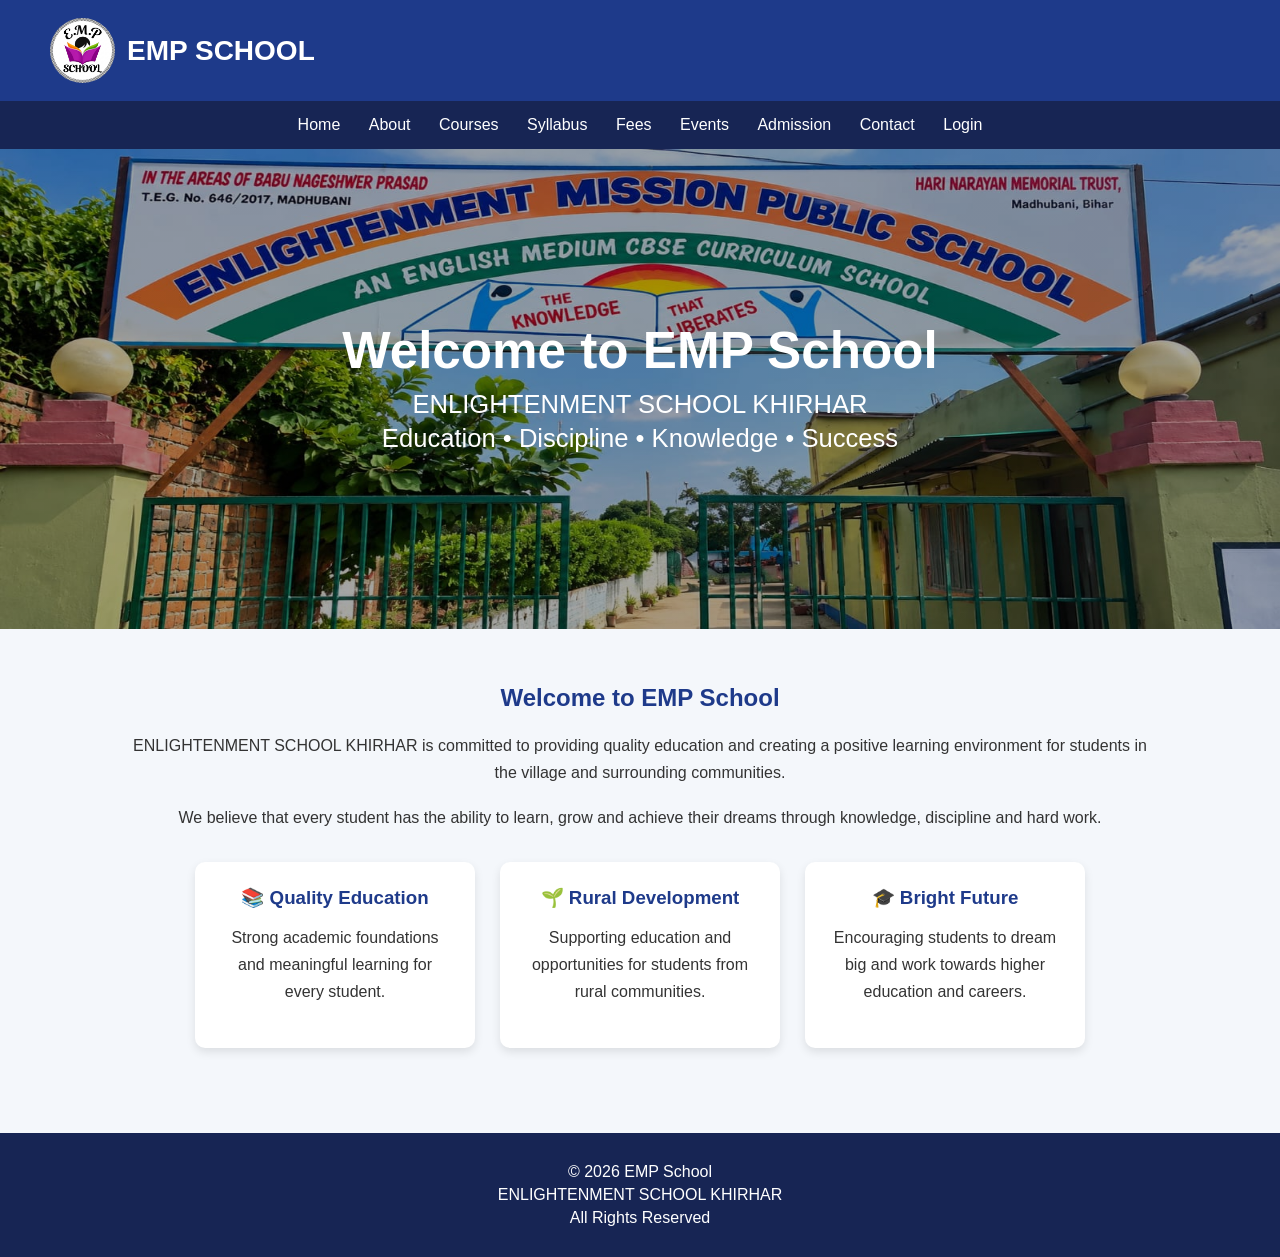
==== index.html @ 83a7d568 "Add files via upload" ====
<!DOCTYPE html>
<html>

<head>

    <title>EMP School - Home</title>

    <link rel="stylesheet" href="style.css">

</head>

<body>


<header>

    <div class="logo">
    <img src="school-logo.png" alt="EMP School Logo">
    <span>EMP SCHOOL</span>
</div>

</header>


<nav>

    <a href="index.html">Home</a>
    <a href="about.html">About</a>
    <a href="courses.html">Courses</a>
    <a href="syllabus.html">Syllabus</a>
    <a href="fees.html">Fees</a>
    <a href="events.html">Events</a>
    <a href="admission.html">Admission</a>
    <a href="contact.html">Contact</a>
    <a href="login.html">Login</a>

</nav>


<div class="banner">

    <div>

        <h1>Welcome to EMP School</h1>

        <p>
            ENLIGHTENMENT SCHOOL KHIRHAR
        </p>

        <p>
            Education • Discipline • Knowledge • Success
        </p>

    </div>

</div>


<div class="content">

    <h2>Welcome to EMP School</h2>

    <p>
        ENLIGHTENMENT SCHOOL KHIRHAR is committed to
        providing quality education and creating a positive
        learning environment for students in the village
        and surrounding communities.
    </p>

    <p>
        We believe that every student has the ability to
        learn, grow and achieve their dreams through
        knowledge, discipline and hard work.
    </p>


    <div class="cards">

        <div class="card">

            <h3>📚 Quality Education</h3>

            <p>
                Strong academic foundations and
                meaningful learning for every student.
            </p>

        </div>


        <div class="card">

            <h3>🌱 Rural Development</h3>

            <p>
                Supporting education and opportunities
                for students from rural communities.
            </p>

        </div>


        <div class="card">

            <h3>🎓 Bright Future</h3>

            <p>
                Encouraging students to dream big and
                work towards higher education and careers.
            </p>

        </div>

    </div>

</div>


<footer>

    <p>© 2026 EMP School</p>

    <p>ENLIGHTENMENT SCHOOL KHIRHAR</p>

    <p>All Rights Reserved</p>

</footer>


<script>

function updateClock() {

    document.getElementById("clock").innerHTML =
        new Date().toLocaleTimeString();

}

setInterval(updateClock, 1000);

updateClock();

</script>


</body>

</html>
---- style.css ----
* {
    margin: 0;
    padding: 0;
    box-sizing: border-box;
    font-family: Arial, sans-serif;
}

body {
    background-color: #f4f7fb;
    color: #333;
}

/* HEADER */

header {
    background-color: #1e3a8a;
    color: white;
    padding: 18px 50px;
    display: flex;
    justify-content: space-between;
    align-items: center;
}

.logo {
    display: flex;
    align-items: center;
    gap: 12px;
    font-size: 28px;
    font-weight: bold;
}

.logo img {
    width: 65px;
    height: 65px;
    border-radius: 50%;
    object-fit: cover;
}

#clock {
    font-size: 18px;
}


@keyframes announcement {

    0% {
        transform: translateX(0);
    }

    100% {
        transform: translateX(-100%);
    }

}


/* NAVIGATION */

nav {
    background-color: #172554;
    padding: 15px;
    text-align: center;
}

nav a {
    color: white;
    text-decoration: none;
    margin: 0 12px;
    font-size: 16px;
}

nav a:hover {
    color: #facc15;
}


/* HOME BANNER */

.banner {
    width: 100%;
    aspect-ratio: 1600 / 600;

    background-image:
        linear-gradient(rgba(0, 0, 0, 0.35), rgba(0, 0, 0, 0.35)),
        url("school-bg.jpeg");

    background-size: 100% 100%;
    background-position: center;
    background-repeat: no-repeat;

    display: flex;
    justify-content: center;
    align-items: center;

    text-align: center;
    color: white;
}
.banner h1 {
    font-size: clamp(28px, 4vw, 55px);
    margin-bottom: 10px;
}

.banner p {
    font-size: clamp(16px, 2vw, 26px);
    margin: 5px 0;
}

/* PAGE HEADER */

.page-header {
    background-color: #dbeafe;
    text-align: center;
    padding: 55px 20px;
}

.page-header h1 {
    color: #1e3a8a;
    font-size: 40px;
    margin-bottom: 10px;
}

.page-header p {
    font-size: 18px;
}


/* CONTENT */

.content {
    padding: 55px 10%;
    text-align: center;
}

.content h2 {
    color: #1e3a8a;
    margin-bottom: 20px;
}

.content p {
    line-height: 1.7;
    margin-bottom: 18px;
}


/* CARDS */

.cards {
    display: flex;
    justify-content: center;
    gap: 25px;
    flex-wrap: wrap;
    margin-top: 30px;
}

.card {
    background-color: white;
    width: 280px;
    padding: 25px;
    border-radius: 10px;

    box-shadow: 0 4px 10px rgba(0,0,0,0.1);

    transition: 0.3s;
}

.card:hover {
    transform: translateY(-5px);
}

.card h3 {
    color: #1e3a8a;
    margin-bottom: 15px;
}


/* TABLE */

table {
    width: 90%;
    margin: 30px auto;
    border-collapse: collapse;
    background-color: white;
}

th,
td {
    border: 1px solid #ccc;
    padding: 15px;
    text-align: center;
}

th {
    background-color: #1e3a8a;
    color: white;
}


/* FORM */

form {
    max-width: 500px;
    margin: 30px auto;
}

input,
select,
textarea {
    width: 100%;
    padding: 12px;
    margin: 10px 0;

    border: 1px solid #aaa;
    border-radius: 5px;
}

textarea {
    height: 120px;
}

button {
    background-color: #1e3a8a;
    color: white;

    border: none;

    padding: 12px 30px;

    border-radius: 5px;

    cursor: pointer;

    font-size: 16px;
}

button:hover {
    background-color: #172554;
}


/* LOGIN BUTTON */

.login-button {
    display: inline-block;

    background-color: #1e3a8a;

    color: white;

    text-decoration: none;

    padding: 12px 25px;

    border-radius: 5px;

    margin-top: 10px;
}

.login-button:hover {
    background-color: #172554;
}


/* EVENTS */

.events-container {
    display: flex;
    flex-direction: column;

    gap: 20px;

    max-width: 900px;

    margin: 30px auto;
}

.event-card {
    background-color: white;

    display: flex;

    align-items: center;

    padding: 20px;

    border-radius: 10px;

    box-shadow: 0 4px 10px rgba(0,0,0,0.1);

    text-align: left;
}

.event-date {
    background-color: #1e3a8a;

    color: white;

    width: 90px;
    height: 90px;

    border-radius: 10px;

    display: flex;

    flex-direction: column;

    justify-content: center;

    align-items: center;

    margin-right: 25px;

    flex-shrink: 0;
}

.event-date span {
    font-size: 30px;
    font-weight: bold;
}

.event-date small {
    font-size: 14px;
}

.event-info h3 {
    color: #1e3a8a;
    margin-bottom: 10px;
}

.event-info p {
    margin-bottom: 8px;
}


/* FOOTER */

footer {
    background-color: #172554;

    color: white;

    text-align: center;

    padding: 25px;

    margin-top: 30px;
}

footer p {
    margin: 5px;
}


/* MOBILE */

@media (max-width: 768px) {

    header {
        flex-direction: column;
        gap: 10px;
    }

    nav a {
        display: block;
        margin: 10px;
    }

    .banner h1 {
        font-size: 32px;
    }

    .banner {
        height: 350px;
    }

    .event-card {
        flex-direction: column;
        text-align: center;
    }

    .event-date {
        margin-right: 0;
        margin-bottom: 15px;
    }
}
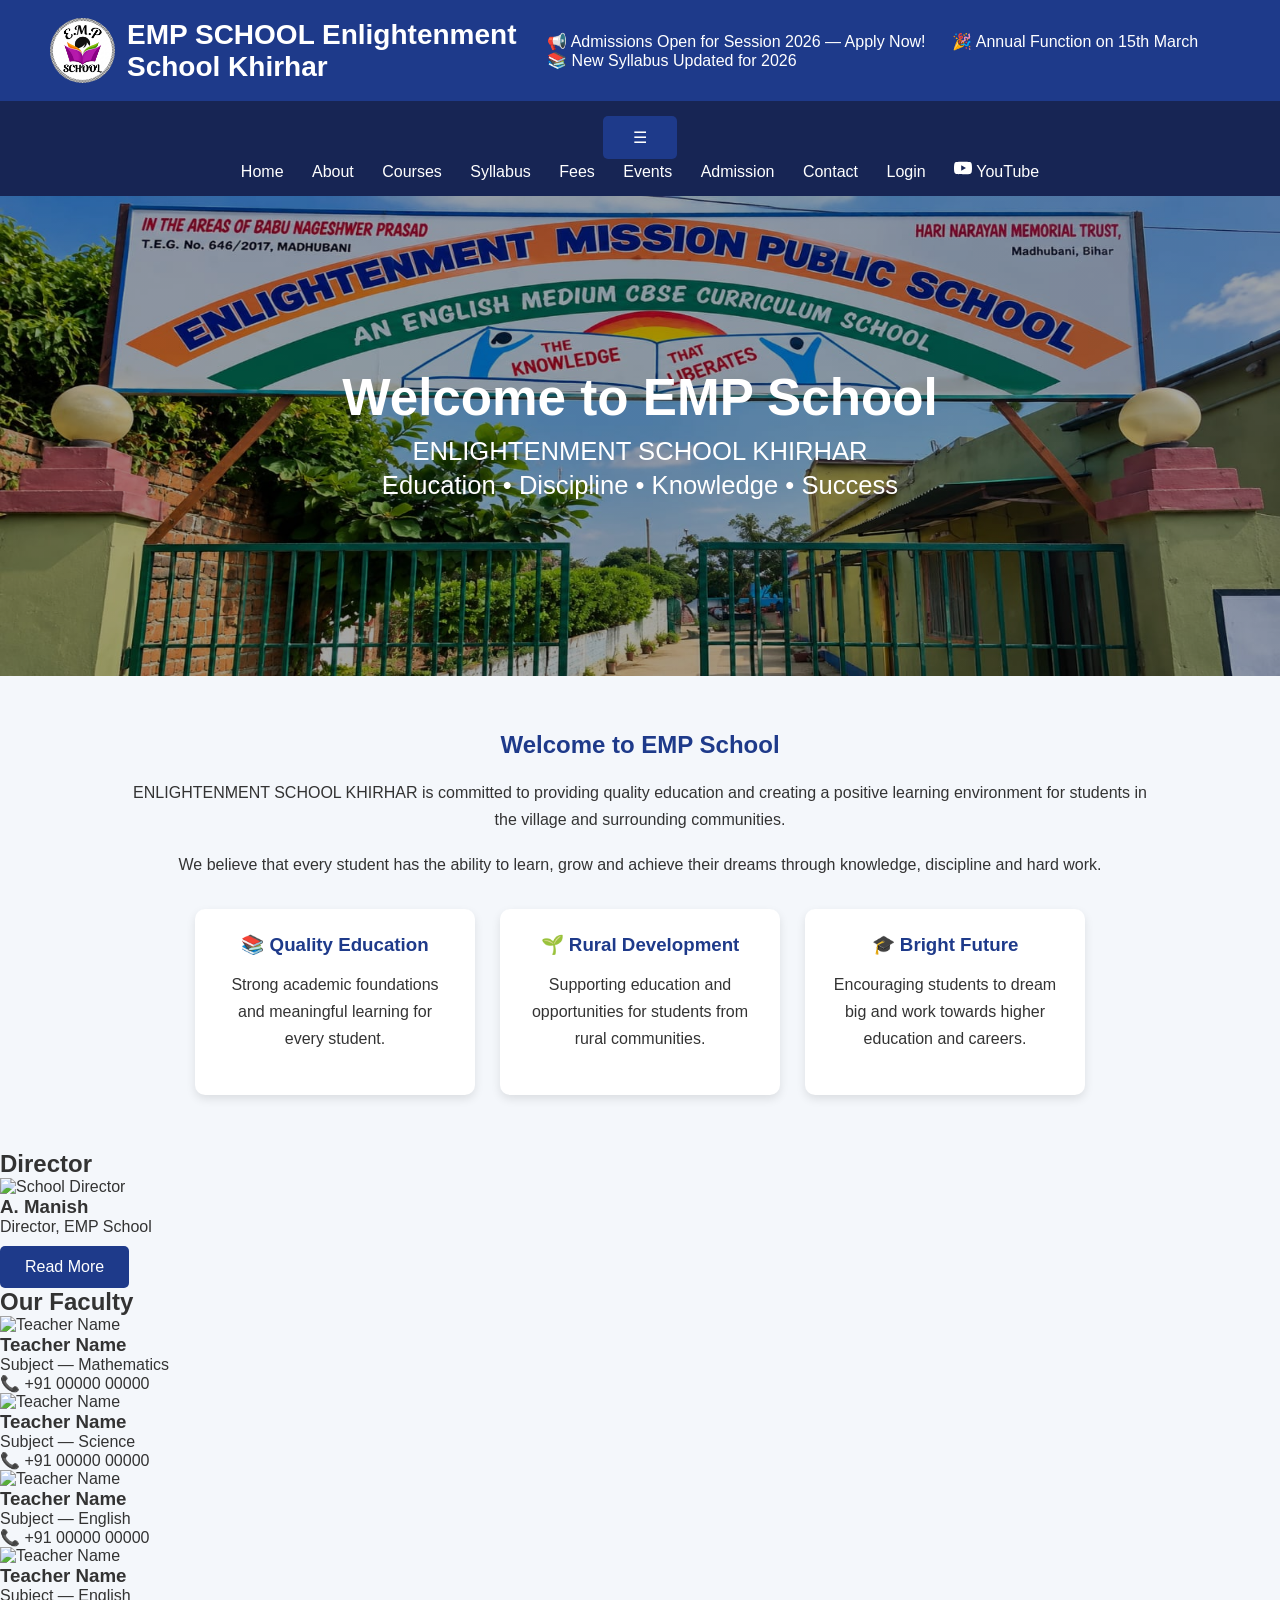
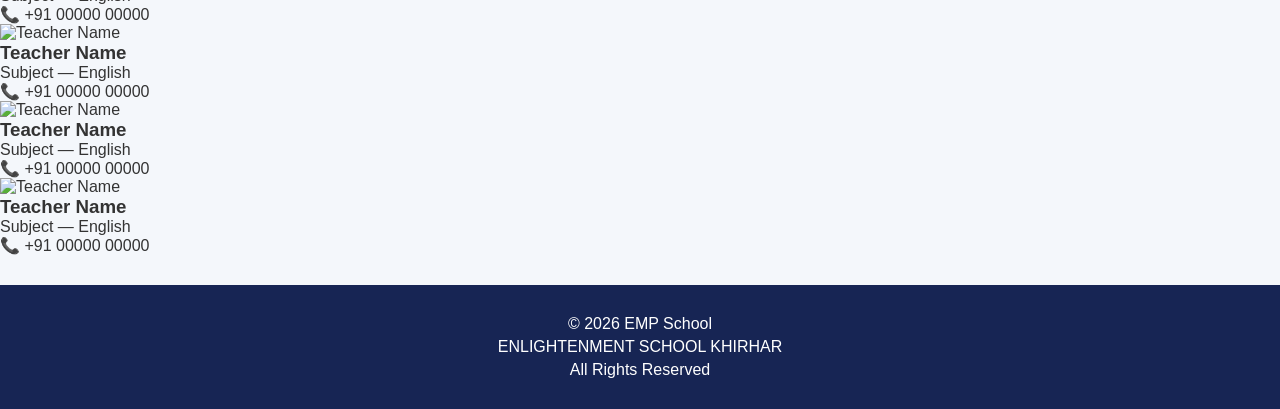
==== commit d25f8e64: "Refactor index.html with new header and faculty section Updated the index.html file to enhance struc" ====
--- a/index.html
+++ b/index.html
@@ -12,27 +12,54 @@
 <body>
 
 
-<header>
-
-    <div class="logo">
+<header>   
+<div class="logo">
+
     <img src="school-logo.png" alt="EMP School Logo">
-    <span>EMP SCHOOL</span>
+
+    <div class="logo-text">
+        <span class="logo-main">EMP SCHOOL</span>
+        <span class="logo-sub">Enlightenment School Khirhar</span>
+    </div>
+
+</div>
+<div class="announcement-bar">
+    <div class="announcement-text">
+        📢 Admissions Open for Session 2026 — Apply Now! &nbsp;&nbsp;&nbsp;&nbsp;
+        🎉 Annual Function on 15th March &nbsp;&nbsp;&nbsp;&nbsp;
+        📚 New Syllabus Updated for 2026
+    </div>
 </div>
 
 </header>
 
 
+
+
+
 <nav>
 
-    <a href="index.html">Home</a>
-    <a href="about.html">About</a>
-    <a href="courses.html">Courses</a>
-    <a href="syllabus.html">Syllabus</a>
-    <a href="fees.html">Fees</a>
-    <a href="events.html">Events</a>
-    <a href="admission.html">Admission</a>
-    <a href="contact.html">Contact</a>
-    <a href="login.html">Login</a>
+    <button class="menu-toggle" onclick="document.querySelector('.nav-links').classList.toggle('active')">
+        ☰
+    </button>
+
+    <div class="nav-links">
+        <a href="index.html">Home</a>
+        <a href="about.html">About</a>
+        <a href="courses.html">Courses</a>
+        <a href="syllabus.html">Syllabus</a>
+        <a href="fees.html">Fees</a>
+        <a href="events.html">Events</a>
+        <a href="admission.html">Admission</a>
+        <a href="contact.html">Contact</a>
+        <a href="login.html">Login</a>
+        <a href="https://www.youtube.com/@empschool" target="_blank" class="nav-icon-link">
+    <svg width="18" height="18" viewBox="0 0 24 24" fill="white">
+        <path d="M23.5 6.2c-.3-1.1-1.1-1.9-2.2-2.2C19.3 3.5 12 3.5 12 3.5s-7.3 0-9.3.5c-1.1.3-1.9 1.1-2.2 2.2C0 8.2 0 12 0 12s0 3.8.5 5.8c.3 1.1 1.1 1.9 2.2 2.2 2 .5 9.3.5 9.3.5s7.3 0 9.3-.5c1.1-.3 1.9-1.1 2.2-2.2.5-2 .5-5.8.5-5.8s0-3.8-.5-5.8zM9.6 15.6V8.4l6.4 3.6-6.4 3.6z"/>
+    </svg>
+    YouTube
+</a>
+    </div>
 
 </nav>
 
@@ -114,6 +141,112 @@
     </div>
 
 </div>
+<div class="director-section">
+
+    <h2>Director</h2>
+
+    <div class="director-card">
+
+        <img src="director.jpg" alt="School Director">
+
+        <h3> A. Manish </h3>
+
+        <p>Director, EMP School</p>
+
+        <a href="about.html" class="login-button">Read More</a>
+
+    </div>
+
+</div>
+<div class="faculty-section">
+
+    <h2>Our Faculty</h2>
+
+    <div class="faculty-grid">
+
+        <div class="faculty-card">
+
+            <img src="director.jpg" alt="Teacher Name">
+
+            <h3>Teacher Name</h3>
+
+            <p class="faculty-subject">Subject — Mathematics</p>
+
+            <p class="faculty-contact">📞 +91 00000 00000</p>
+
+        </div>
+
+        <div class="faculty-card">
+
+            <img src="director.jpg" alt="Teacher Name">
+
+            <h3>Teacher Name</h3>
+
+            <p class="faculty-subject">Subject — Science</p>
+
+            <p class="faculty-contact">📞 +91 00000 00000</p>
+
+        </div>
+
+        <div class="faculty-card">
+
+            <img src="director.jpg" alt="Teacher Name">
+
+            <h3>Teacher Name</h3>
+
+            <p class="faculty-subject">Subject — English</p>
+
+            <p class="faculty-contact">📞 +91 00000 00000</p>
+
+        </div>
+        <div class="faculty-card">
+
+            <img src="director.jpg" alt="Teacher Name">
+
+            <h3>Teacher Name</h3>
+
+            <p class="faculty-subject">Subject — English</p>
+
+            <p class="faculty-contact">📞 +91 00000 00000</p>
+
+        </div>
+        <div class="faculty-card">
+
+            <img src="director.jpg" alt="Teacher Name">
+
+            <h3>Teacher Name</h3>
+
+            <p class="faculty-subject">Subject — English</p>
+
+            <p class="faculty-contact">📞 +91 00000 00000</p>
+
+        </div>
+        <div class="faculty-card">
+
+            <img src="director.jpg" alt="Teacher Name">
+
+            <h3>Teacher Name</h3>
+
+            <p class="faculty-subject">Subject — English</p>
+
+            <p class="faculty-contact">📞 +91 00000 00000</p>
+
+        </div>
+        <div class="faculty-card">
+
+            <img src="director.jpg" alt="Teacher Name">
+
+            <h3>Teacher Name</h3>
+
+            <p class="faculty-subject">Subject — English</p>
+
+            <p class="faculty-contact">📞 +91 00000 00000</p>
+
+        </div>
+
+    </div>
+
+</div>
 
 
 <footer>
@@ -145,4 +278,4 @@
 
 </body>
 
-</html>+</html>
